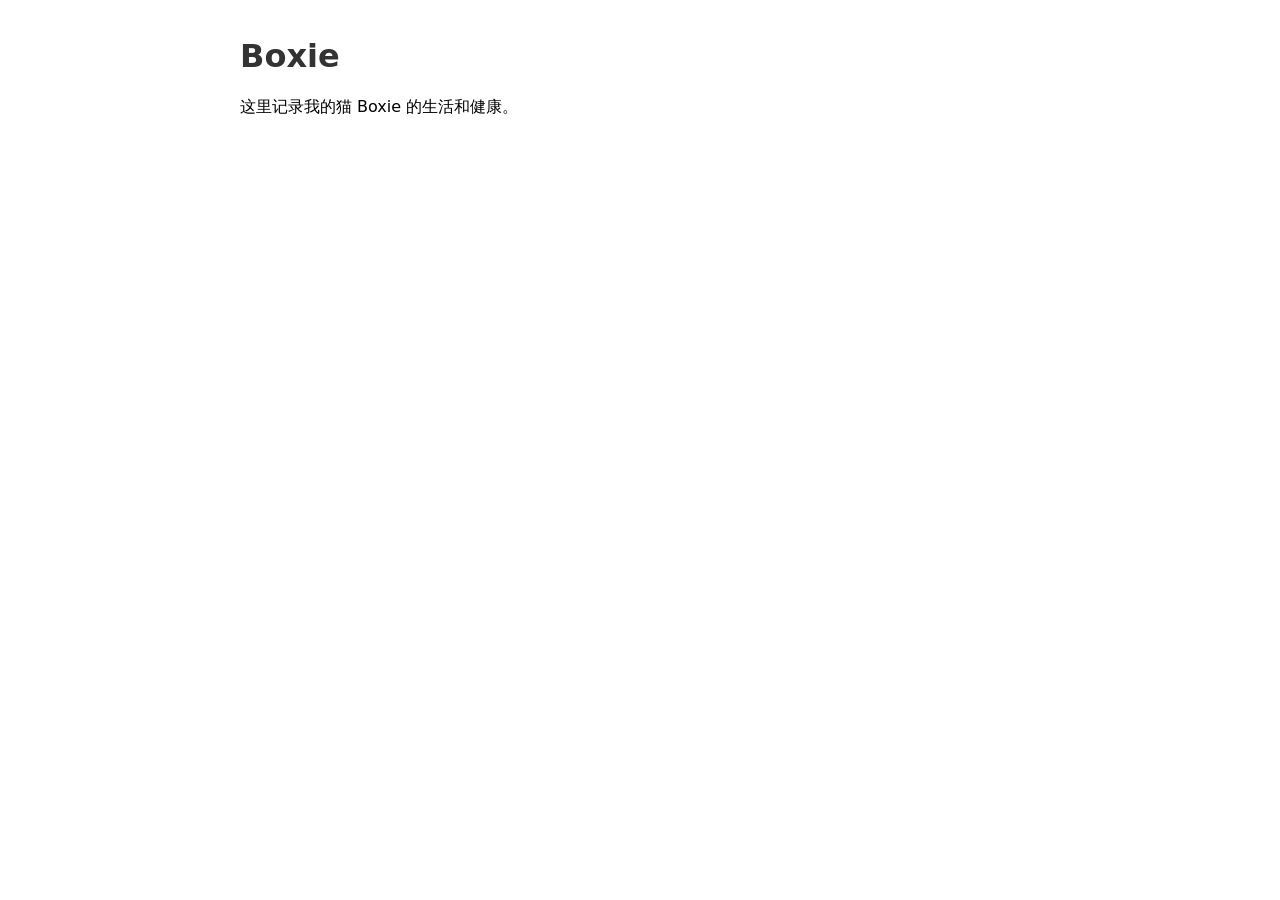
==== index.html @ e8355530 "初始化 Boxie 网站项目" ====
<!DOCTYPE html>
<html lang="zh">
<head>
  <meta charset="UTF-8" />
  <meta name="viewport" content="width=device-width, initial-scale=1" />
  <title>All for Boxie</title>
  <link rel="stylesheet" href="style.css" />
</head>
<body>
  <main>
    <h1>Boxie</h1>
    <p>这里记录我的猫 Boxie 的生活和健康。</p>
  </main>
  <script src="script.js"></script>
</body>
</html>
---- style.css ----
body {
  font-family: system-ui, sans-serif;
  margin: 0;
  padding: 16px;
}
main {
  max-width: 800px;
  margin: 0 auto;
}
h1 {
  color: #333;
}
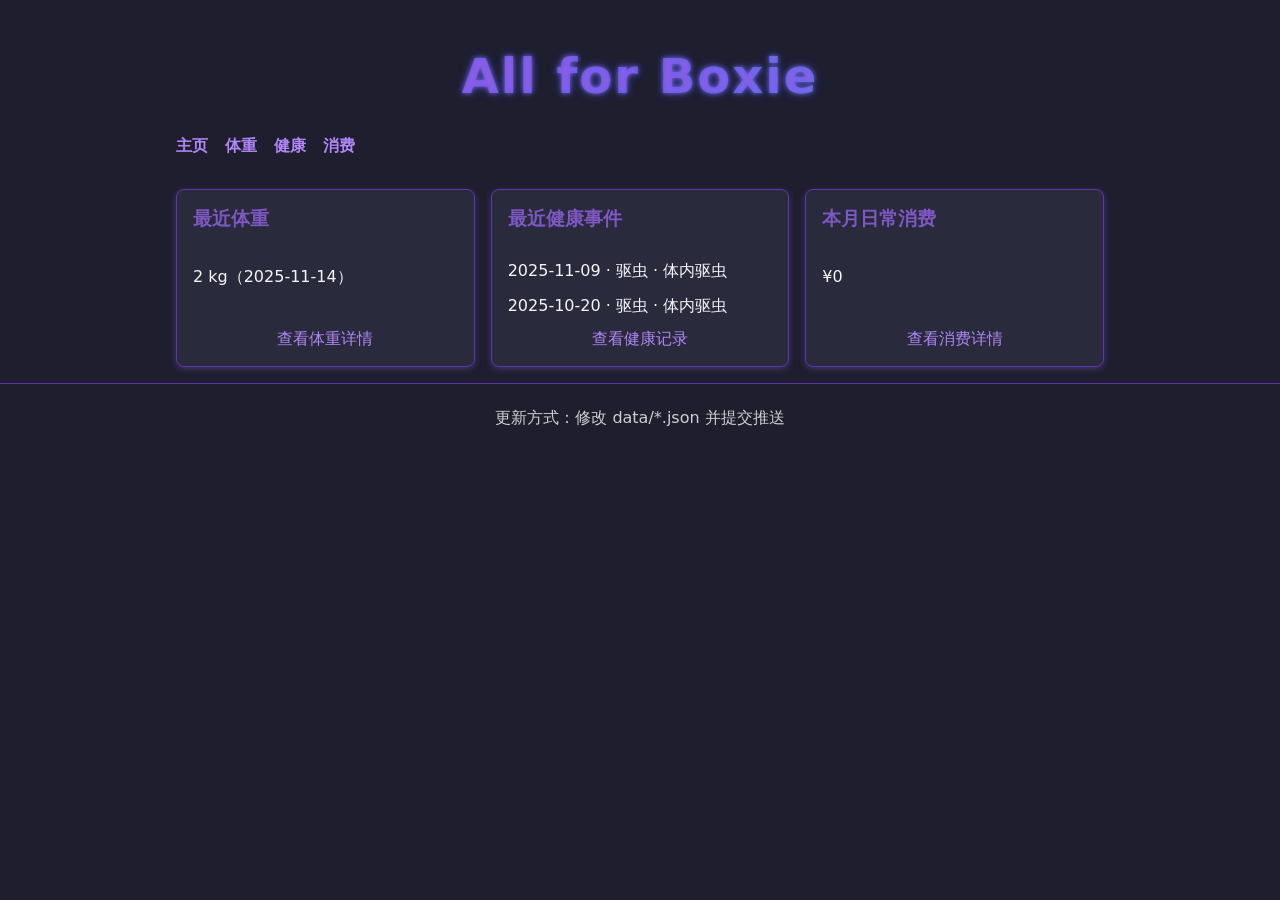
==== commit fc6f3382: "feat: release Boxie project first official version" ====
--- a/index.html
+++ b/index.html
@@ -3,14 +3,85 @@
 <head>
   <meta charset="UTF-8" />
   <meta name="viewport" content="width=device-width, initial-scale=1" />
-  <title>All for Boxie</title>
+  <title>All for Boxie · 主页</title>
   <link rel="stylesheet" href="style.css" />
 </head>
 <body>
-  <main>
-    <h1>Boxie</h1>
-    <p>这里记录我的猫 Boxie 的生活和健康。</p>
-  </main>
-  <script src="script.js"></script>
+<header>
+  <h1>All for Boxie</h1>
+  <nav>
+    <a href="index.html">主页</a>
+    <a href="weight.html">体重</a>
+    <a href="health.html">健康</a>
+    <a href="expenses.html">消费</a>
+  </nav>
+</header>
+
+<main id="dashboard" class="grid">
+  <!-- 最近体重 -->
+  <section class="card">
+    <h3>最近体重</h3>
+    <p id="lastWeight">加载中…</p>
+    <a href="weight.html">查看体重详情</a>
+  </section>
+
+  <!-- 最近健康事件 -->
+  <section class="card">
+    <h3>最近健康事件</h3>
+    <ul id="recentHealth"></ul>
+    <a href="health.html">查看健康记录</a>
+  </section>
+
+  <!-- 本月日常消费 -->
+  <section class="card">
+    <h3>本月日常消费</h3>
+    <p id="dailyTotal">¥0</p>
+    <small id="maxExpense"></small><br/>
+    <a href="expenses.html">查看消费详情</a>
+  </section>
+</main>
+
+<!-- ✅ 统一的底部提示 -->
+<footer>更新方式：修改 data/*.json 并提交推送</footer>
+
+<script type="module">
+import { loadJSON, sum, groupByMonth } from "./js/utils.js";
+
+(async function(){
+  // 最近体重
+  const weights = await loadJSON("./data/weight.json");
+  const w = weights.at(-1);
+  document.getElementById("lastWeight").textContent = w ? `${w.kg} kg（${w.date}）` : "暂无体重数据";
+
+  // 最近健康事件（取 3 条）
+  const h = await loadJSON("./data/health.json");
+  const events = [
+    ...(h.deworming||[]).map(d=>({type:"驱虫", date:d.date, note:d.drug||d.note||""})),
+    ...(h.vaccines||[]).map(v=>({type:"疫苗", date:v.date, note:v.type||v.note||""})),
+    ...(h.neuter?.date ? [{type:"绝育", date:h.neuter.date, note:h.neuter.hospital||h.neuter.note||""}] : [])
+  ].sort((a,b)=> new Date(b.date) - new Date(a.date)).slice(0,3);
+  document.getElementById("recentHealth").innerHTML = events.length
+  ? events.map(e=>`<li>${e.date} · ${e.type} · ${e.note}</li>`).join("")
+  : "<li>暂无健康事件</li>";
+
+
+
+  // 本月消费（只统计 daily）
+  const exp = await loadJSON("./data/expenses.json");
+  const daily = exp.daily || [];
+
+  const now = new Date();
+  const monthKey = `${now.getFullYear()}-${String(now.getMonth()+1).padStart(2,"0")}`;
+  const dailyByMonth = groupByMonth(daily, e=>e.date);
+
+  const dailyCurrent = dailyByMonth.get(monthKey) || [];
+
+  // 日常消费总额
+  document.getElementById("dailyTotal").textContent = `¥${sum(dailyCurrent, e=>e.cost)}`;
+  // 最大一笔日常消费
+  const max = dailyCurrent.sort((a,b)=>b.cost-a.cost)[0];
+  document.getElementById("maxExpense").textContent = max ? `最大消费：${max.item} · ¥${max.cost}` : "";
+})();
+</script>
 </body>
 </html>
--- a/style.css
+++ b/style.css
@@ -1,12 +1,155 @@
+:root {
+  /* 主色调 */
+  --primary: #7e57c2;       /* 紫色主色 */
+  --primary-dark: #5e35b1;  /* 深紫 */
+  --primary-light: #b085f5; /* 浅紫 */
+  --background: #1e1e2f;    /* 深紫背景 */
+  --surface: #2a2a3d;       /* 卡片背景 */
+  --text: #f5f5f5;          /* 主文字颜色 */
+  --text-muted: #cfcfcf;    /* 次要文字颜色 */
+  --accent: #d1aaff;        /* 辅助色（柔和浅紫，用于高亮） */
+  --primary-shadow: rgba(126, 87, 194, 0.4); /* 阴影色 */
+}
+
+* { box-sizing: border-box; }
+
 body {
-  font-family: system-ui, sans-serif;
+  font-family: system-ui, -apple-system, Segoe UI, sans-serif;
   margin: 0;
+  background-color: var(--background);
+  color: var(--text);
+}
+
+header, main {
+  max-width: 960px;
+  margin: 0 auto;
   padding: 16px;
 }
-main {
-  max-width: 800px;
-  margin: 0 auto;
+
+h1 {
+  font-size: 3rem;
+  font-weight: bold;
+  text-align: center;
+  letter-spacing: 2px;
+
+  /* 紫蓝渐变文字 */
+  background: linear-gradient(90deg, #9b5de5, #4361ee, #00c6ff);
+  -webkit-background-clip: text;
+  -webkit-text-fill-color: transparent;
+
+  /* 更锐利的光效 */
+  text-shadow: 0 0 4px rgba(155,93,229,0.8),
+               0 0 8px rgba(67,97,238,0.7);
 }
-h1 {
-  color: #333;
+
+h2, h3, h4 {
+  color: var(--primary);
 }
+
+/* 导航链接：稍微醒目，但不刺眼 */
+nav a {
+  margin-right: 12px;
+  text-decoration: none;
+  color: var(--primary-light);
+  font-weight: 600;
+}
+nav a:hover {
+  color: var(--accent); /* 柔和浅紫高亮 */
+}
+
+.grid {
+  display: grid;
+  grid-template-columns: repeat(auto-fit, minmax(260px, 1fr));
+  gap: 16px;
+}
+
+.card {
+  background: var(--surface);
+  border: 1px solid var(--primary-dark);
+  border-radius: 8px;
+  padding: 16px;
+  box-shadow: 0 2px 6px var(--primary-shadow);
+
+  /* 统一卡片布局 */
+  display: flex;
+  flex-direction: column;
+  justify-content: space-between;
+}
+
+.card h3 {
+  margin-top: 0;
+}
+
+.card p,
+.card ul,
+.card small {
+  margin-bottom: 12px;
+}
+
+.card a {
+  margin-top: auto;          /* 自动贴到底部 */
+  text-align: center;
+  color: var(--primary-light);
+  font-weight: 500;
+  text-decoration: none;
+}
+.card a:hover {
+  color: var(--accent);
+  text-decoration: underline;
+}
+
+table {
+  width: 100%;
+  border-collapse: collapse;
+  margin-top: 8px;
+}
+th, td {
+  border-bottom: 1px solid var(--primary-dark);
+  padding: 8px;
+  text-align: left;
+  color: var(--text);
+}
+th {
+  background-color: var(--primary-dark);
+  color: var(--text);
+}
+tr:hover {
+  background-color: var(--surface);
+}
+
+footer {
+  padding: 24px 16px;
+  text-align: center;
+  color: var(--text-muted);
+  border-top: 1px solid var(--primary-dark);
+}
+
+small.mono {
+  font-family: ui-monospace, SFMono-Regular, Menlo, monospace;
+  color: var(--text-muted);
+}
+
+/* 时间轴列表样式修正 */
+#timeline {
+  list-style: none;   /* 去掉默认圆点 */
+  padding: 0;         /* 去掉缩进 */
+  margin: 0;          /* 去掉外边距 */
+}
+
+#timeline li {
+  line-height: 1.8;   /* 行距更舒适 */
+  margin: 6px 0;      /* 每条记录之间留间距 */
+  padding: 0;         /* 去掉缩进 */
+}
+
+/* 主页最近健康事件 */
+#recentHealth {
+  list-style: none;
+  padding: 0;
+  margin: 0;
+}
+#recentHealth li {
+  line-height: 1.8;
+  margin: 6px 0;
+  padding: 0;
+}
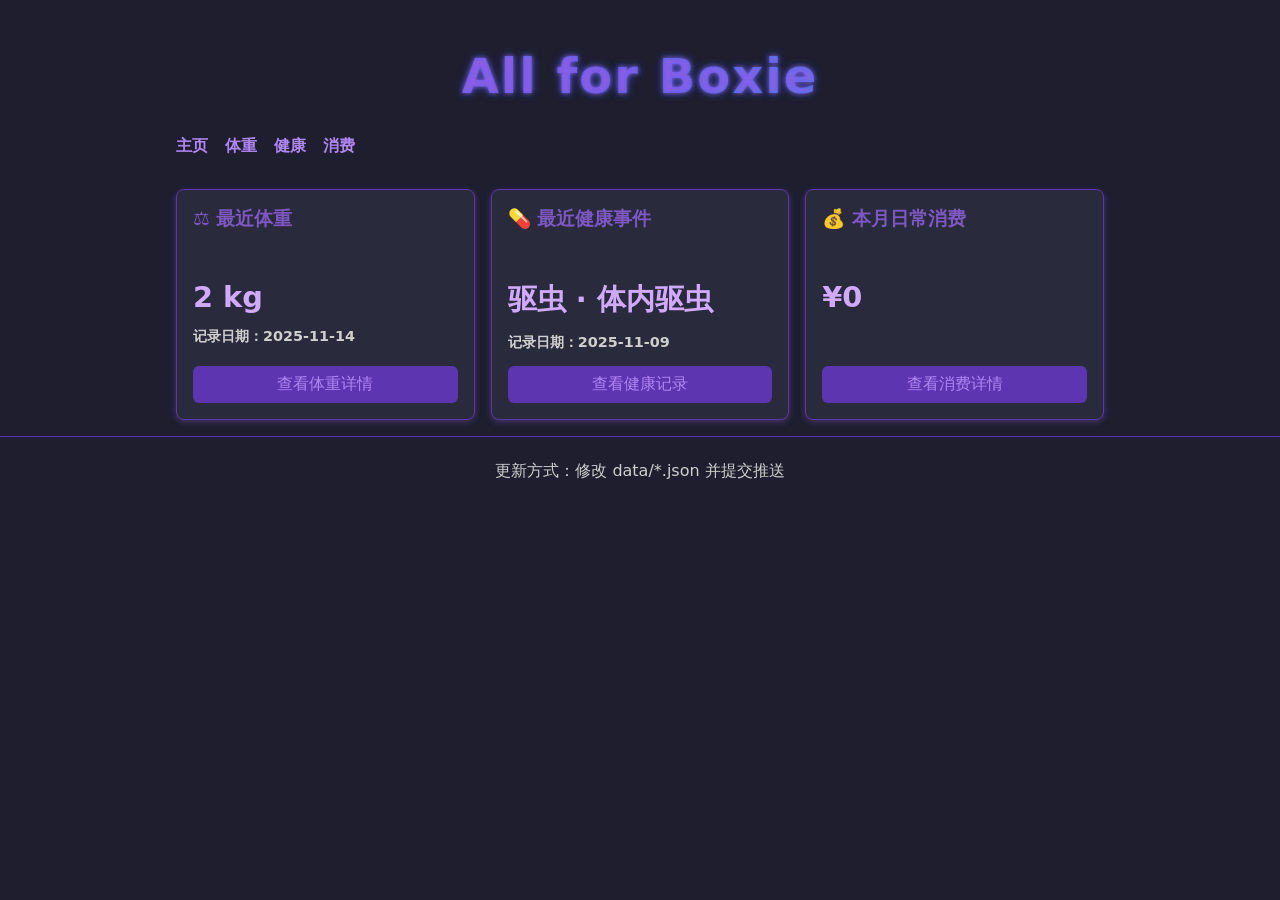
==== commit 0ffd3db5: "feat: 统一主页与健康界面摘要格式，修复 DOM 报错" ====
--- a/index.html
+++ b/index.html
@@ -20,26 +20,36 @@
 <main id="dashboard" class="grid">
   <!-- 最近体重 -->
   <section class="card">
-    <h3>最近体重</h3>
-    <p id="lastWeight">加载中…</p>
-    <a href="weight.html">查看体重详情</a>
+    <h3>⚖️ 最近体重</h3>
+    <p class="highlight">
+      <span id="weightValue">加载中…</span><br/>
+      <span id="weightDate" class="muted"></span>
+    </p>
+    <a class="button" href="weight.html">查看体重详情</a>
   </section>
 
-  <!-- 最近健康事件 -->
+  <!-- 最近健康事件（只显示最新一条） -->
   <section class="card">
-    <h3>最近健康事件</h3>
-    <ul id="recentHealth"></ul>
-    <a href="health.html">查看健康记录</a>
+    <h3>💊 最近健康事件</h3>
+    <p class="highlight">
+      <span id="healthSummary">加载中…</span><br/>
+      <span id="healthDate" class="muted"></span>
+    </p>
+    <a class="button" href="health.html">查看健康记录</a>
   </section>
 
   <!-- 本月日常消费 -->
   <section class="card">
-    <h3>本月日常消费</h3>
-    <p id="dailyTotal">¥0</p>
-    <small id="maxExpense"></small><br/>
-    <a href="expenses.html">查看消费详情</a>
+    <h3>💰 本月日常消费</h3>
+    <p class="highlight">
+      <span id="dailyTotal">¥0</span><br/>
+      <span id="maxExpense" class="muted"></span>
+    </p>
+    <a class="button" href="expenses.html">查看消费详情</a>
   </section>
 </main>
+
+
 
 <!-- ✅ 统一的底部提示 -->
 <footer>更新方式：修改 data/*.json 并提交推送</footer>
@@ -51,18 +61,31 @@
   // 最近体重
   const weights = await loadJSON("./data/weight.json");
   const w = weights.at(-1);
-  document.getElementById("lastWeight").textContent = w ? `${w.kg} kg（${w.date}）` : "暂无体重数据";
+  if (w) {
+    document.getElementById("weightValue").textContent = `${w.kg} kg`;
+    document.getElementById("weightDate").textContent = `记录日期：${w.date}`;
+  } else {
+    document.getElementById("weightValue").textContent = "暂无体重数据";
+    document.getElementById("weightDate").textContent = "";
+  }
 
-  // 最近健康事件（取 3 条）
+
+// 最近健康事件（只显示最新一条）
   const h = await loadJSON("./data/health.json");
   const events = [
     ...(h.deworming||[]).map(d=>({type:"驱虫", date:d.date, note:d.drug||d.note||""})),
     ...(h.vaccines||[]).map(v=>({type:"疫苗", date:v.date, note:v.type||v.note||""})),
     ...(h.neuter?.date ? [{type:"绝育", date:h.neuter.date, note:h.neuter.hospital||h.neuter.note||""}] : [])
-  ].sort((a,b)=> new Date(b.date) - new Date(a.date)).slice(0,3);
-  document.getElementById("recentHealth").innerHTML = events.length
-  ? events.map(e=>`<li>${e.date} · ${e.type} · ${e.note}</li>`).join("")
-  : "<li>暂无健康事件</li>";
+  ].sort((a,b)=> new Date(b.date) - new Date(a.date));
+
+  if (events.length) {
+    document.getElementById("healthSummary").textContent = `${events[0].type} · ${events[0].note}`;
+    document.getElementById("healthDate").textContent = `记录日期：${events[0].date}`;
+  } else {
+    document.getElementById("healthSummary").textContent = "暂无健康事件";
+    document.getElementById("healthDate").textContent = "";
+  }
+
 
 
 
--- a/style.css
+++ b/style.css
@@ -152,4 +152,48 @@
   line-height: 1.8;
   margin: 6px 0;
   padding: 0;
-}+}
+
+/* 高亮数字或主数据 */
+.highlight {
+  font-size: 1.8rem;
+  font-weight: bold;
+  color: var(--accent);
+  margin-bottom: 8px;
+}
+
+/* 次要说明文字 */
+.muted {
+  color: var(--text-muted);
+  font-size: 0.9rem;
+}
+
+/* 查看详情按钮样式 */
+.button {
+  display: inline-block;
+  margin-top: auto;
+  padding: 8px 12px;
+  background-color: var(--primary-dark);
+  color: var(--text);
+  border-radius: 6px;
+  text-align: center;
+  text-decoration: none;
+  font-weight: 600;
+  transition: background-color 0.2s ease;
+}
+.button:hover {
+  background-color: var(--primary-light);
+  color: var(--background);
+}
+
+@media (max-width: 600px) {
+  .highlight {
+    font-size: 1.4rem;
+  }
+  .card {
+    padding: 12px;
+  }
+  h3 {
+    font-size: 1.2rem;
+  }
+}
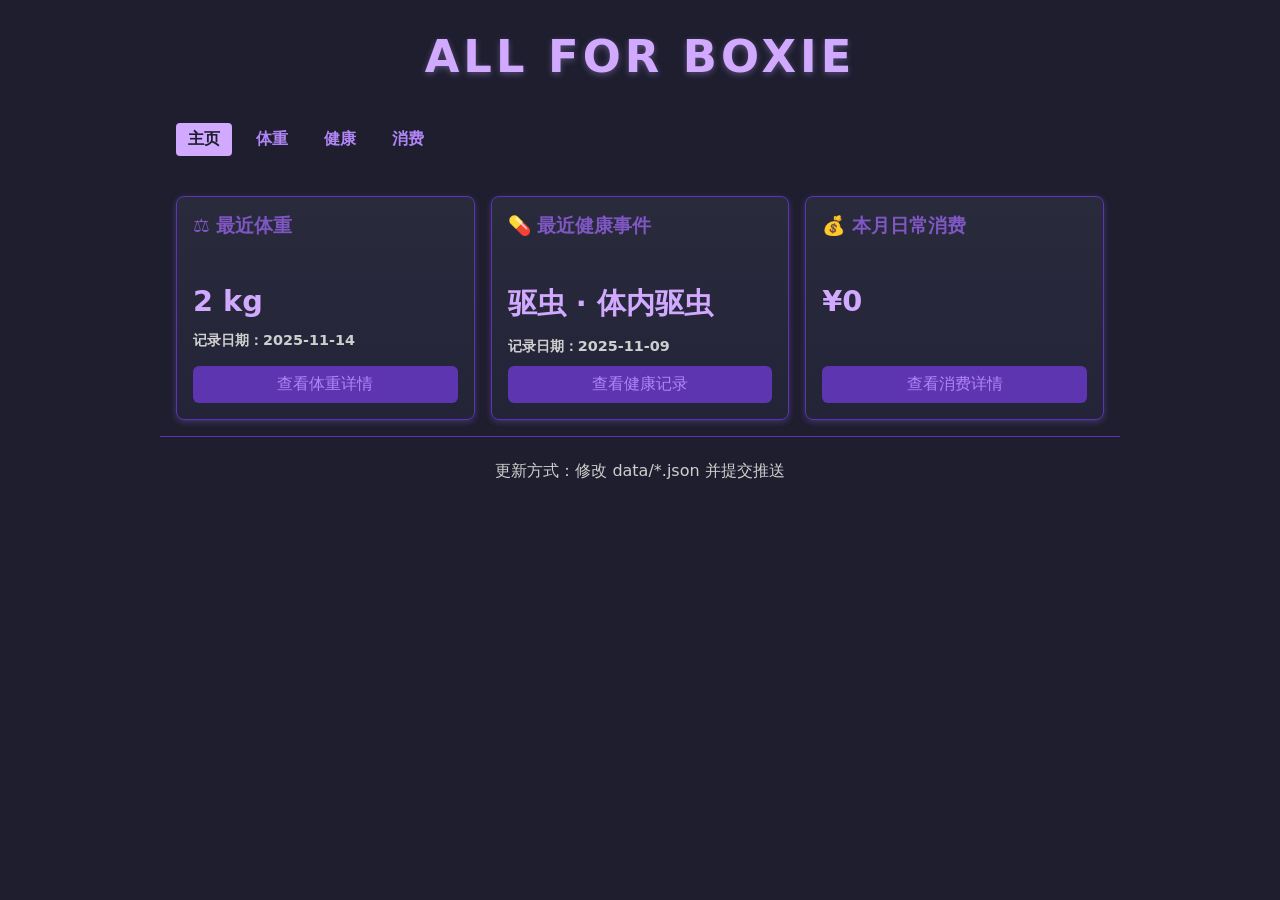
==== commit 770b20d4: "style: 优化界面美化效果" ====
--- a/index.html
+++ b/index.html
@@ -10,7 +10,7 @@
 <header>
   <h1>All for Boxie</h1>
   <nav>
-    <a href="index.html">主页</a>
+    <a href="index.html " class="active">主页</a>
     <a href="weight.html">体重</a>
     <a href="health.html">健康</a>
     <a href="expenses.html">消费</a>
--- a/style.css
+++ b/style.css
@@ -1,17 +1,22 @@
 :root {
   /* 主色调 */
-  --primary: #7e57c2;       /* 紫色主色 */
-  --primary-dark: #5e35b1;  /* 深紫 */
-  --primary-light: #b085f5; /* 浅紫 */
-  --background: #1e1e2f;    /* 深紫背景 */
-  --surface: #2a2a3d;       /* 卡片背景 */
-  --text: #f5f5f5;          /* 主文字颜色 */
-  --text-muted: #cfcfcf;    /* 次要文字颜色 */
-  --accent: #d1aaff;        /* 辅助色（柔和浅紫，用于高亮） */
-  --primary-shadow: rgba(126, 87, 194, 0.4); /* 阴影色 */
+  --primary: #7e57c2;
+  --primary-dark: #5e35b1;
+  --primary-light: #b085f5;
+  --background: #1e1e2f;
+  --surface: #2a2a3d;
+  --surface-light: #3f3f53; /* 新增：比 surface 更浅一点 */
+  --text: #f5f5f5;
+  --text-muted: #cfcfcf;
+  --accent: #d1aaff;
+  --primary-shadow: rgba(126, 87, 194, 0.4);
 }
 
 * { box-sizing: border-box; }
+
+html {
+  overflow-y: scroll; /* 始终显示滚动条，避免页面宽度跳动 */
+}
 
 body {
   font-family: system-ui, -apple-system, Segoe UI, sans-serif;
@@ -20,74 +25,81 @@
   color: var(--text);
 }
 
-header, main {
-  max-width: 960px;
-  margin: 0 auto;
-  padding: 16px;
-}
+header, main, footer {
+  max-width: 960px;   /* 统一页面宽度 */
+  margin: 0 auto;     /* 居中 */
+  padding: 0 16px;    /* 左右留白 */
+}
+
+
+h2, h3, h4 { color: var(--primary); }
 
 h1 {
-  font-size: 3rem;
-  font-weight: bold;
-  text-align: center;
-  letter-spacing: 2px;
-
-  /* 紫蓝渐变文字 */
-  background: linear-gradient(90deg, #9b5de5, #4361ee, #00c6ff);
-  -webkit-background-clip: text;
-  -webkit-text-fill-color: transparent;
-
-  /* 更锐利的光效 */
-  text-shadow: 0 0 4px rgba(155,93,229,0.8),
-               0 0 8px rgba(67,97,238,0.7);
-}
-
-h2, h3, h4 {
-  color: var(--primary);
-}
-
-/* 导航链接：稍微醒目，但不刺眼 */
+  font-size: 2.8rem;
+  font-weight: 800;
+  text-align: center;
+  color: var(--accent);
+  letter-spacing: 4px;
+  text-transform: uppercase;
+  text-shadow: 0 2px 6px rgba(173, 144, 224, 0.4);
+  margin-bottom: 40px; /* 增大下边距，和下面内容拉开距离 */
+}
+
+h2 {
+  margin-bottom: 24px; /* 二级标题稍微大一点 */
+}
+
+h3 {
+  margin-bottom: 16px; /* 三级标题保持紧凑 */
+}
+
+
+/* 导航 */
+nav {
+  display: flex;
+  gap: 12px;
+  margin-bottom: 24px;
+}
 nav a {
-  margin-right: 12px;
+  padding: 6px 12px;
+  border-radius: 4px;
   text-decoration: none;
   color: var(--primary-light);
   font-weight: 600;
-}
-nav a:hover {
-  color: var(--accent); /* 柔和浅紫高亮 */
-}
-
+  transition: background-color 0.2s ease, color 0.2s ease;
+}
+nav a:hover { color: var(--accent); }
+nav a.active {
+  background-color: var(--accent);
+  color: var(--background);
+  font-weight: 700;
+}
+
+/* 卡片布局 */
 .grid {
   display: grid;
   grid-template-columns: repeat(auto-fit, minmax(260px, 1fr));
   gap: 16px;
 }
-
 .card {
-  background: var(--surface);
+  background: linear-gradient(180deg, var(--surface) 0%, #242438 100%);
   border: 1px solid var(--primary-dark);
   border-radius: 8px;
   padding: 16px;
+  margin: 16px 0; /* 统一上下间距 */
   box-shadow: 0 2px 6px var(--primary-shadow);
-
-  /* 统一卡片布局 */
   display: flex;
   flex-direction: column;
   justify-content: space-between;
-}
-
-.card h3 {
-  margin-top: 0;
-}
-
-.card p,
-.card ul,
-.card small {
-  margin-bottom: 12px;
-}
-
+  transition: transform 0.2s ease, box-shadow 0.2s ease;
+}
+.card:hover {
+  transform: translateY(-4px);
+  box-shadow: 0 6px 12px var(--primary-shadow);
+}
+.card h3 { margin-top: 0; }
 .card a {
-  margin-top: auto;          /* 自动贴到底部 */
+  margin-top: auto;
   text-align: center;
   color: var(--primary-light);
   font-weight: 500;
@@ -98,10 +110,10 @@
   text-decoration: underline;
 }
 
+/* 表格 */
 table {
   width: 100%;
   border-collapse: collapse;
-  margin-top: 8px;
 }
 th, td {
   border-bottom: 1px solid var(--primary-dark);
@@ -113,42 +125,27 @@
   background-color: var(--primary-dark);
   color: var(--text);
 }
-tr:hover {
-  background-color: var(--surface);
-}
-
+tr:hover { background-color: var(--surface); }
+
+/* 页脚 */
 footer {
   padding: 24px 16px;
   text-align: center;
   color: var(--text-muted);
   border-top: 1px solid var(--primary-dark);
 }
-
 small.mono {
   font-family: ui-monospace, SFMono-Regular, Menlo, monospace;
   color: var(--text-muted);
 }
 
-/* 时间轴列表样式修正 */
-#timeline {
-  list-style: none;   /* 去掉默认圆点 */
-  padding: 0;         /* 去掉缩进 */
-  margin: 0;          /* 去掉外边距 */
-}
-
-#timeline li {
-  line-height: 1.8;   /* 行距更舒适 */
-  margin: 6px 0;      /* 每条记录之间留间距 */
-  padding: 0;         /* 去掉缩进 */
-}
-
-/* 主页最近健康事件 */
-#recentHealth {
+/* 列表 */
+#timeline, #recentHealth {
   list-style: none;
   padding: 0;
   margin: 0;
 }
-#recentHealth li {
+#timeline li, #recentHealth li {
   line-height: 1.8;
   margin: 6px 0;
   padding: 0;
@@ -161,39 +158,82 @@
   color: var(--accent);
   margin-bottom: 8px;
 }
-
-/* 次要说明文字 */
 .muted {
   color: var(--text-muted);
   font-size: 0.9rem;
 }
 
-/* 查看详情按钮样式 */
+/* 按钮 */
 .button {
   display: inline-block;
   margin-top: auto;
   padding: 8px 12px;
   background-color: var(--primary-dark);
-  color: var(--text);
+  color: rgba(255, 255, 255, 0.7);
   border-radius: 6px;
   text-align: center;
   text-decoration: none;
   font-weight: 600;
-  transition: background-color 0.2s ease;
+  transition: background-color 0.2s ease, color 0.2s ease;
 }
 .button:hover {
-  background-color: var(--primary-light);
+  background-color: var(--primary-dark);
+  color: #fff;
+}
+.button:active { transform: scale(0.95); }
+
+/* shimmer 加载效果 */
+@keyframes shimmer {
+  0% { background-position: -200px 0; }
+  100% { background-position: 200px 0; }
+}
+.loading {
+  display: inline-block;
+  height: 1em;
+  width: 100%;
+  background: linear-gradient(90deg, var(--surface) 25%, var(--primary-light) 50%, var(--surface) 75%);
+  background-size: 200px 100%;
+  animation: shimmer 1.5s infinite linear;
+  border-radius: 4px;
+}
+
+/* 响应式 */
+@media (max-width: 600px) {
+  .highlight { font-size: 1.4rem; }
+  .card { padding: 12px; }
+  h3 { font-size: 1.2rem; }
+}
+
+.card.selectors {
+  display: flex;
+  flex-direction: column; /* 标题在上，选择框在下 */
+  gap: 8px;
+}
+
+.select-row {
+  display: flex;
+  flex-wrap: wrap;
+  gap: 12px;
+}
+
+.select-row select {
+  flex: none;
+  width: auto;
+  min-width: 140px;
+  padding: 6px 8px;
+  border-radius: 4px;
+  border: 1px solid var(--primary-dark);
+
+  /* 使用更浅的背景色 */
+  background-color: var(--surface-light);
+  color: var(--text);
+
+  appearance: none;
+  -webkit-appearance: none;
+  -moz-appearance: none;
+}
+
+.select-row select:hover {
+  background-color: var(--primary-light); /* hover 时浅紫色高亮 */
   color: var(--background);
-}
-
-@media (max-width: 600px) {
-  .highlight {
-    font-size: 1.4rem;
-  }
-  .card {
-    padding: 12px;
-  }
-  h3 {
-    font-size: 1.2rem;
-  }
-}
+}
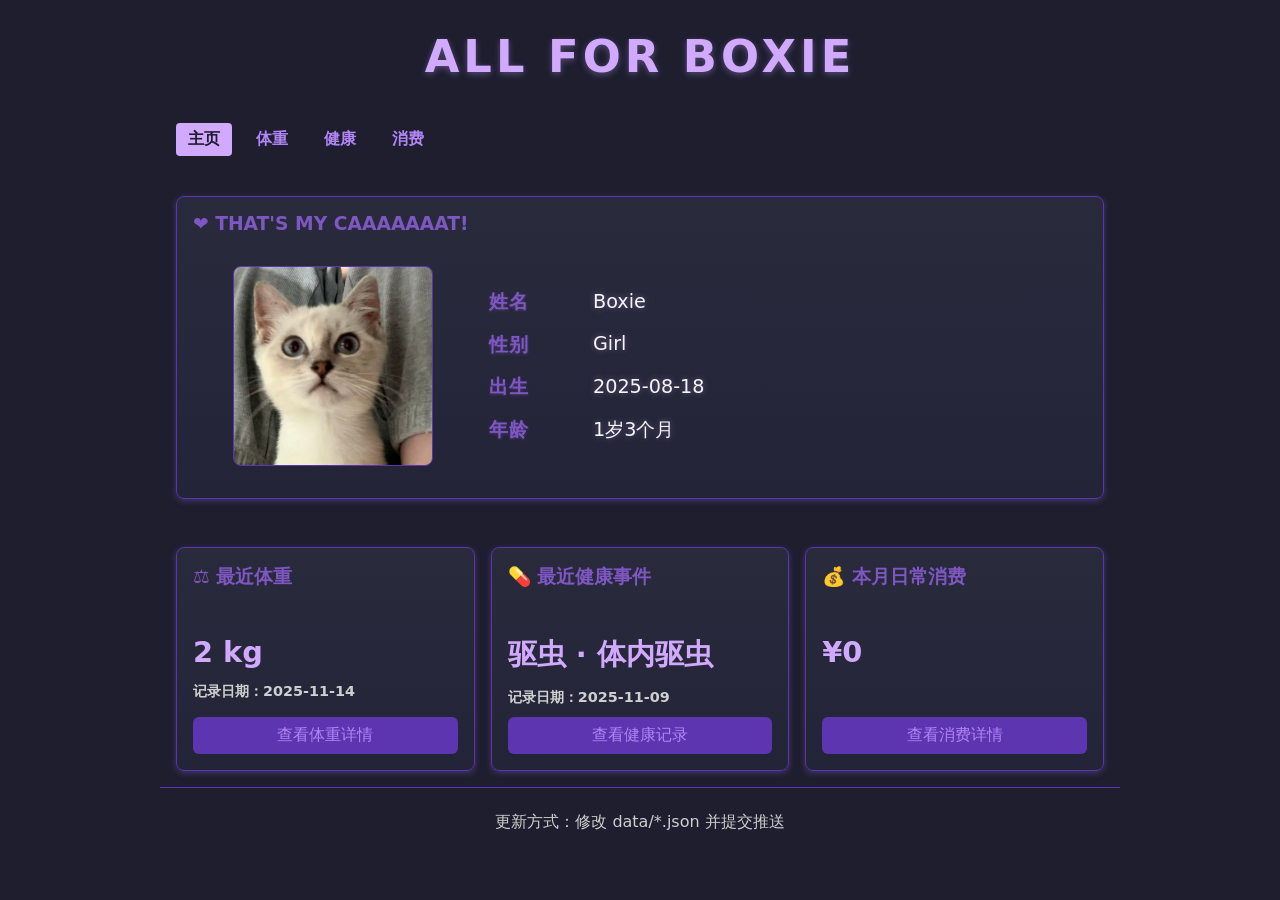
==== commit befba9c8: "feat: 曾家简介界面，更新美化效果" ====
--- a/index.html
+++ b/index.html
@@ -18,6 +18,21 @@
 </header>
 
 <main id="dashboard" class="grid">
+  <!-- 猫咪简介卡片，单独一行 -->
+  <section class="card cat-profile full-width">
+  <h3>❤️ THAT'S MY CAAAAAAAT!</h3>
+  <div class="cat-profile-content">
+    <div class="cat-photos single">
+      <figure class="photo"><img src="images/boxie-1.jpg" /></figure>
+    </div>
+    <div class="cat-info">
+      <div class="row"><span class="label">姓名</span><span class="value">Boxie</span></div>
+      <div class="row"><span class="label">性别</span><span class="value">Girl</span></div>
+      <div class="row"><span class="label">出生</span><span class="value">2025-08-18</span></div>
+      <div class="row"><span class="label">年龄</span><span id="catAge" class="value">—</span></div>
+    </div>
+  </div>
+</section>
   <!-- 最近体重 -->
   <section class="card">
     <h3>⚖️ 最近体重</h3>
@@ -56,6 +71,23 @@
 
 <script type="module">
 import { loadJSON, sum, groupByMonth } from "./js/utils.js";
+
+// 猫咪年龄计算函数
+function calculateAge(dobISO) {
+  const dob = new Date(dobISO);
+  const now = new Date();
+  let months = (now.getFullYear() - dob.getFullYear()) * 12 + (now.getMonth() - dob.getMonth());
+  if (now.getDate() < dob.getDate()) months -= 1;
+  const years = Math.floor(months / 12);
+  const remainMonths = months % 12;
+  if (years === 0) return `${remainMonths}个月`;
+  if (remainMonths === 0) return `${years}岁`;
+  return `${years}岁${remainMonths}个月`;
+}
+
+// 在页面加载时更新年龄
+document.getElementById("catAge").textContent = calculateAge("2025-08-18");
+
 
 (async function(){
   // 最近体重
--- a/style.css
+++ b/style.css
@@ -236,4 +236,101 @@
 .select-row select:hover {
   background-color: var(--primary-light); /* hover 时浅紫色高亮 */
   color: var(--background);
+}
+/* 独占一行 */
+.card.full-width {
+  grid-column: 1 / -1;
+}
+
+/* 简介内容布局 */
+.card.cat-profile .cat-profile-content {
+  display: flex;
+  flex-wrap: wrap;
+  gap: 16px;
+  align-items: center;
+}
+
+/* 照片区 */
+.card.cat-profile .cat-photos {
+  display: flex;
+  gap: 8px;
+}
+.card.cat-profile .photo {
+  width: 140px;
+  height: 140px;
+  overflow: hidden;
+  border-radius: 8px;
+  border: 1px solid var(--primary-dark);
+  background: var(--surface-light);
+}
+.card.cat-profile .photo img {
+  width: 100%;
+  height: 100%;
+  object-fit: cover;
+  object-position: center 20%;
+  transition: transform 0.25s ease;
+}
+.card.cat-profile .photo img:hover { transform: scale(1.05); }
+
+/* 信息区两列 */
+.card.cat-profile .cat-info {
+  display: grid;
+  grid-template-columns: 88px 1fr;
+  gap: 12px 16px; /* 增加间距 */
+  align-items: center;
+  flex: 1;
+}
+.card.cat-profile .row { display: contents; }
+
+/* 字段名弱化 */
+.card.cat-profile .label {
+  color: var(--primary);        /* 呼应标题的主色调 */
+  font-weight: 600;             /* 稍微加粗，和标题呼应 */
+  font-size: 1.2rem;              /* 保持正文大小 */
+  letter-spacing: 1px;          /* 增加字间距，和标题风格一致 */
+  text-transform: uppercase;    /* 可选：全部大写，和标题呼应 */
+  text-shadow: 0 1px 3px rgba(126, 87, 194, 0.4); /* 增加柔和阴影 */
+}
+
+.card.cat-profile .value {
+  font-size: 1.2rem;
+  color: var(--text);
+  font-weight: 400;
+  text-align: left;
+  line-height: 1.6;
+  text-shadow: 0 0 6px rgba(209,170,255,0.4); /* 紫色光晕 */
+}
+
+.card.cat-profile .value:hover {
+  color: var(--accent);
+}
+
+
+
+/* 年龄高亮徽章 */
+#catAge.highlight {
+  font-size: 1.8rem; /* 与其他卡片的高亮一致 */
+  font-weight: bold;
+  color: var(--accent);
+  background: rgba(209,170,255,0.15);
+  padding: 4px 10px;
+  border-radius: 6px;
+  text-align: left;
+}
+
+/* 单张照片居中放大 */
+.cat-photos.single { justify-content: center; }
+.cat-photos.single .photo {
+  width: 200px;
+  height: 200px;
+}
+
+/* 窄屏纵向排列 */
+@media (max-width: 600px) {
+  .card.cat-profile .cat-profile-content { flex-direction: column; }
+  .cat-photos.single { margin-bottom: 16px; }
+  .cat-info {
+    width: 100%;
+    grid-template-columns: 1fr 1fr;
+  }
 }
